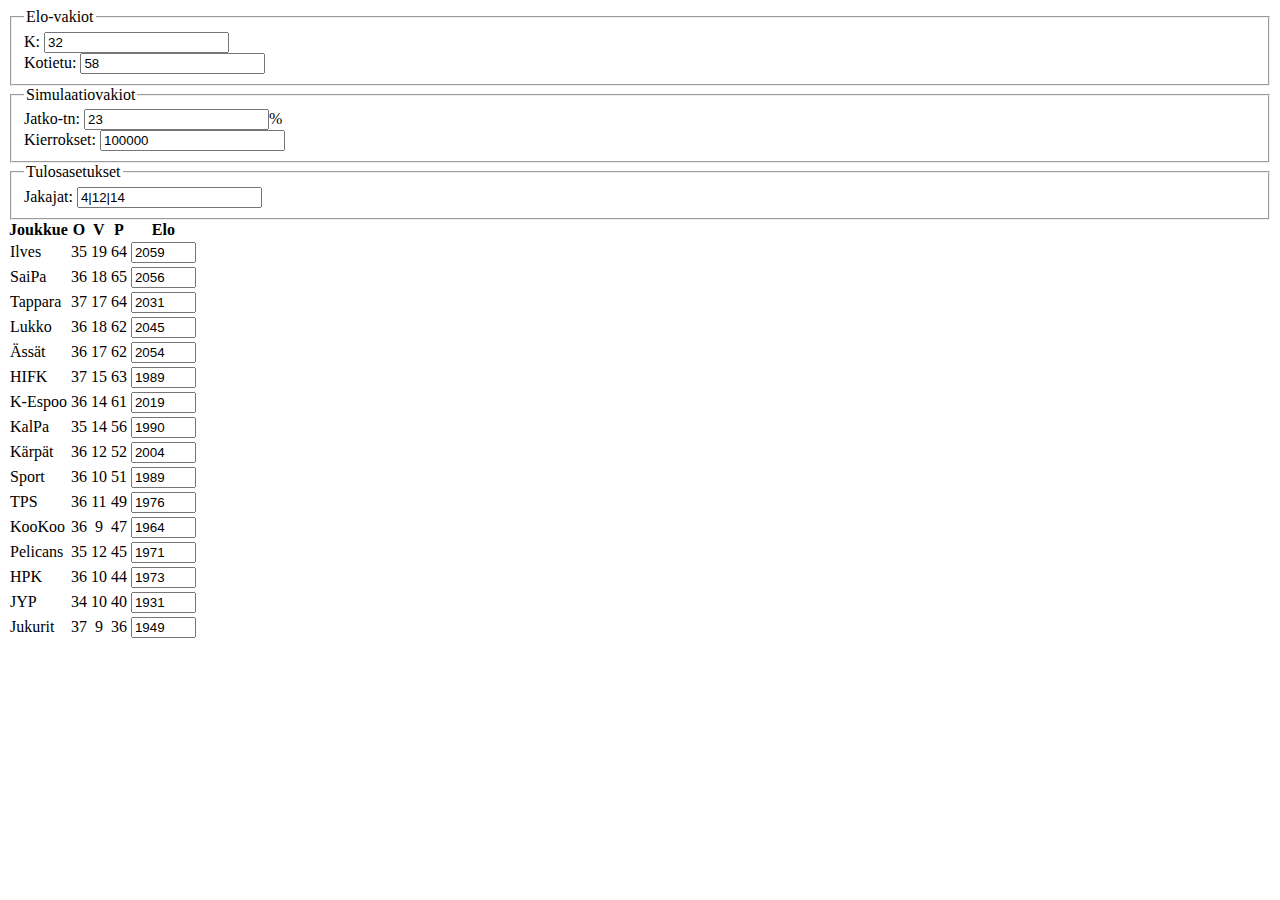
==== isimu.html @ 78752bf1 "Initial import" ====
<!DOCTYPE html>
<html>
 <head>
  <title>Interaktiivinen simulaattori</title>
  <style>
   table {
    border-collapse: collapse;
   }
   label {
    display: block;
   }
   td {
    padding: 2px;
   }
   td.split {
    border-left: 1px solid black;
    border-right: 1px solid black;
    color: #666666;
   }
   tr.split {
    border-bottom: 1px solid black;
   }
   td:nth-child(n + 2) {
    text-align: center;
   }
   .certain {
    background: #00ffff;
   }
   .never {
    background: #ff0000;
   }
   .likely {
    background: #00ff00;
   }
   .probable {
    background: #33ff33;
   }
   .possible {
    background: #66ff66;
   }
   .unlikely {
    background: #99ff99;
   }
   .bluemoon {
    background: #bbffbb;
   }
  </style>
  <script src="isimu.js"></script>
 </head>
 <body>
  <fieldset>
   <legend>Elo-vakiot</legend>
   <label for="k">K: <input type="text" id="k" value="32"></label>
   <label for="hadv">Kotietu: <input type="text" id="hadv" value="58"></label>
  </fieldset>
  <fieldset>
   <legend>Simulaatiovakiot</legend>
   <label for="otp">Jatko-tn: <input type="text" id="otp" value="23">%</label>
   <label for="iter">Kierrokset: <input type="text" id="iters" value="100000"></label>
  </fieldset>
  <fieldset>
   <legend>Tulosasetukset</legend>
   <label for="splits">Jakajat: <input type="text" id="splits" value="4|12|14"></label>
  </fieldset>
  <table>
   <thead>
    <tr><th>Joukkue</th><th>O</th><th>V</th><th>P</th><th>Elo</th></tr>
   </thead>
   <tbody id="standings">
   </tbody>
  </table>
  <table>
   <thead>
    <tr id="res-hdr"> </tr>
   </thead>
   <tbody id="res-data">
   </tbody>
  </table>
 </body>
</html>
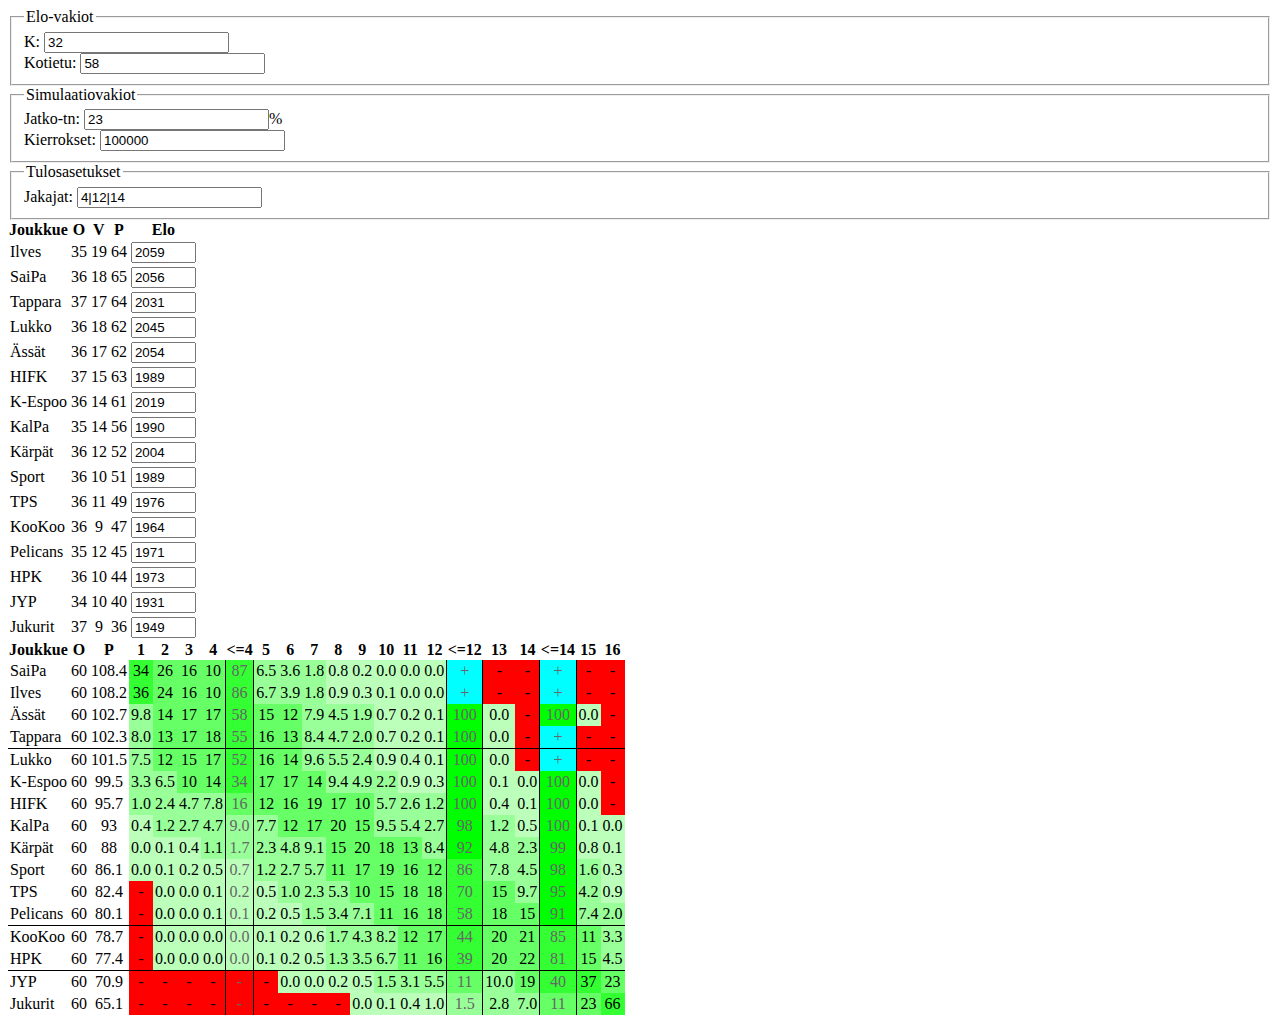
==== commit 2813a771: "Refactor" ====
--- a/isimu.html
+++ b/isimu.html
@@ -45,7 +45,7 @@
     background: #bbffbb;
    }
   </style>
-  <script src="isimu.js"></script>
+  <script src="isimu.js?v2"></script>
  </head>
  <body>
   <fieldset>
